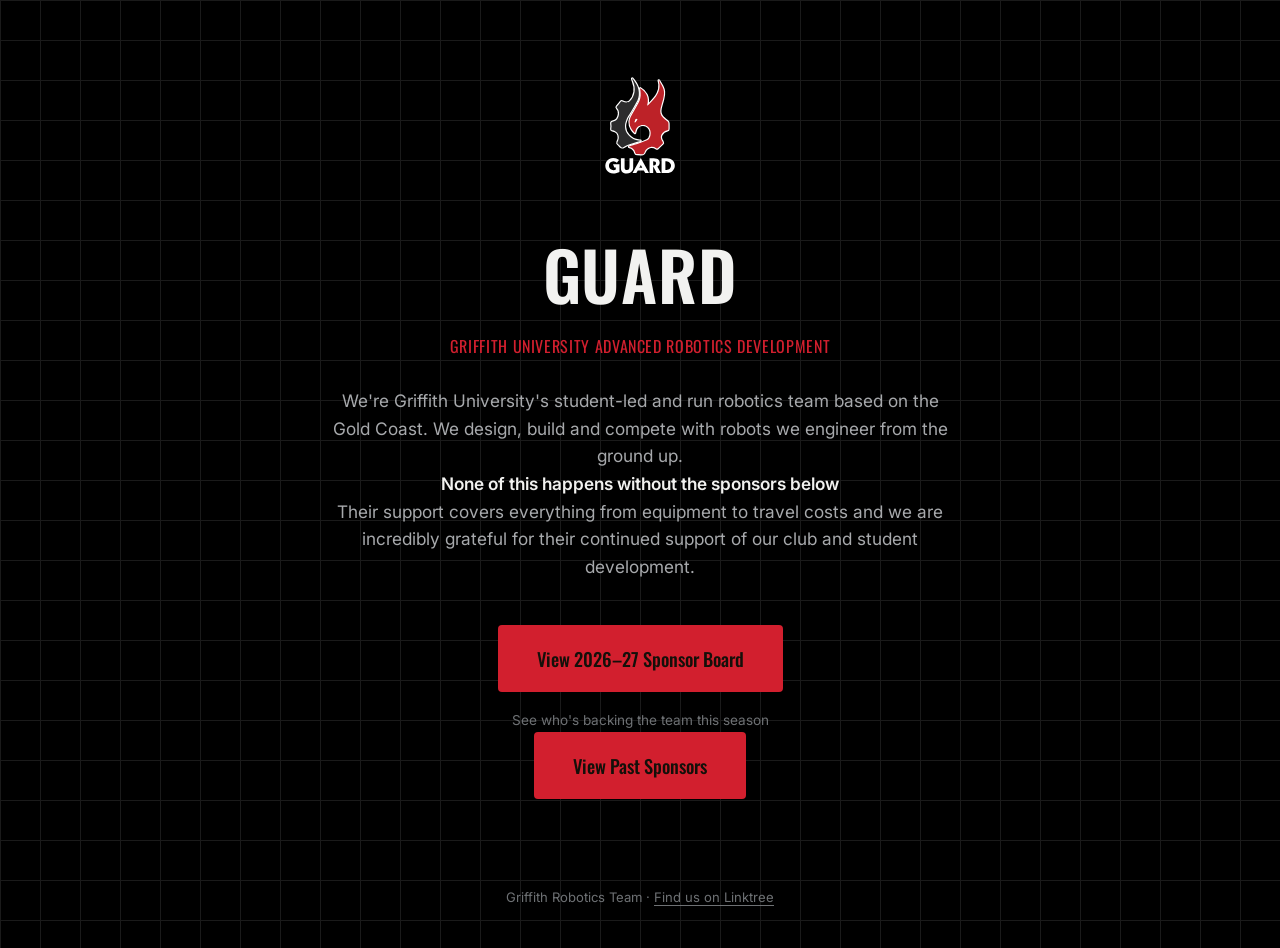
==== index.html @ 2e3b3379 "Update index.html" ====
<!DOCTYPE html>
<html lang="en">
<head>
<meta charset="UTF-8">
<meta name="viewport" content="width=device-width, initial-scale=1.0">
<title>GUARD Robotics — Sponsors</title>
<meta name="description" content="GUARD 2026-27 Sponsors">
<link rel="preconnect" href="https://fonts.googleapis.com">
<link rel="preconnect" href="https://fonts.gstatic.com" crossorigin>
<link href="https://fonts.googleapis.com/css2?family=Oswald:wght@500;600&family=Inter:wght@400;500;600&display=swap" rel="stylesheet">
<link rel="stylesheet" href="assets/css/style.css">
</head>
<body>

<main class="hero fade-in">
  <div class="emblem">
    <img src="assets/img/guard-logo.svg" alt="GUARD Robotics logo">
  </div>

  <h1 class="team-name">GUARD</h1>
  <div class="team-tag">GRIFFITH UNIVERSITY ADVANCED ROBOTICS DEVELOPMENT</div>

  <p class="summary">
    <!-- Placeholder club summary — replace with your real one-paragraph blurb -->
    We're Griffith University's student-led and run robotics team based on the Gold Coast. We design, build and compete
    with robots we engineer from the ground up. <br> <strong>None of this happens without the sponsors below</strong> <br>
    Their support covers everything from equipment to travel costs and we are incredibly grateful for their continued support of
    our club and student development.
  </p>

  <a class="btn btn-primary" href="2026-27.html">
    View 2026–27 Sponsor Board
  </a>
  <div class="cta-note">See who's backing the team this season</div>
   <a class="btn btn-primary" href="past-sponsors.html">
    View Past Sponsors
  </a>
</main>

<footer class="hero-footer">
  Griffith Robotics Team · <a href="https://linktr.ee/guard.gc" target="_blank" rel="noopener">Find us on Linktree</a>
</footer>

</body>
</html>
---- assets/css/style.css ----
/* ===================================================================
   GUARD Robotics — Sponsor Site
   Visual identity: all-black background, red / maroon / grey /
   gunmetal palette. Condensed industrial display type paired with a
   clean body sans.
   =================================================================== */

:root {
  --bg-navy: #000000;
  --bg-panel: #161616;
  --bg-panel-raised: #1e1e1e;
  --line-blue: #3a3d40;
  --line-blue-soft: #1a1a1a;
  --ink: #f2f2f0;
  --ink-muted: #a7a9ac;
  --ink-faint: #6e7174;
  --accent: #d21f2e;
  --accent-dim: #a1131f;

  --tier-diamond: #e2273a;  /* red */
  --tier-gold: #7c2230;     /* maroon */
  --tier-silver: #b7bcc0;   /* grey */
  --tier-supporter: #5b6770; /* gunmetal */

  --font-display: "Oswald", "Arial Narrow", sans-serif;
  --font-body: "Inter", -apple-system, BlinkMacSystemFont, "Segoe UI", sans-serif;

  --radius: 4px;
  --max-width: 1120px;
}

* { box-sizing: border-box; }

html { scroll-behavior: smooth; }

body {
  margin: 0;
  background:
    linear-gradient(var(--line-blue-soft) 1px, transparent 1px) 0 0 / 100% 40px,
    linear-gradient(90deg, var(--line-blue-soft) 1px, transparent 1px) 0 0 / 40px 100%,
    var(--bg-navy);
  color: var(--ink);
  font-family: var(--font-body);
  line-height: 1.6;
  -webkit-font-smoothing: antialiased;
}

@media (prefers-reduced-motion: no-preference) {
  .fade-in { animation: fadeIn 0.6s ease-out both; }
}
@keyframes fadeIn {
  from { opacity: 0; transform: translateY(8px); }
  to { opacity: 1; transform: translateY(0); }
}

a { color: inherit; }

:focus-visible {
  outline: 2px solid var(--accent);
  outline-offset: 3px;
}

h1, h2, h3 {
  font-family: var(--font-display);
  font-weight: 600;
  letter-spacing: 0.01em;
  margin: 0;
}

p { margin: 0; color: var(--ink-muted); }

.wrap {
  max-width: var(--max-width);
  margin: 0 auto;
  padding: 0 24px;
}

/* --- Corner crop marks: a drafting-sheet motif used on framed panels --- */
.crop-frame {
  position: relative;
  border: 1px solid var(--line-blue);
  border-radius: var(--radius);
}
.crop-frame::before,
.crop-frame::after,
.crop-frame > .crop-tl,
.crop-frame > .crop-tr {
  content: "";
  position: absolute;
  width: 14px;
  height: 14px;
  pointer-events: none;
}
.crop-frame::before { top: -1px; left: -1px; border-top: 2px solid var(--accent); border-left: 2px solid var(--accent); }
.crop-frame::after { bottom: -1px; right: -1px; border-bottom: 2px solid var(--accent); border-right: 2px solid var(--accent); }

/* --- Top nav (sponsor board page) --- */
.site-nav {
  display: flex;
  align-items: center;
  justify-content: space-between;
  padding: 20px 0;
  border-bottom: 1px solid var(--line-blue);
}
.site-nav .brand {
  display: flex;
  align-items: center;
  gap: 10px;
  font-family: var(--font-display);
  font-size: 1.05rem;
  text-decoration: none;
  color: var(--ink);
}
.site-nav .brand img { height: 30px; width: auto; display: block; }
.site-nav .back-link {
  font-size: 0.9rem;
  color: var(--ink-muted);
  text-decoration: none;
  border-bottom: 1px solid transparent;
}
.site-nav .back-link:hover { color: var(--accent); border-color: var(--accent); }

/* --- Buttons --- */
.btn {
  display: inline-flex;
  align-items: center;
  gap: 10px;
  font-family: var(--font-display);
  font-weight: 500;
  text-decoration: none;
  border-radius: var(--radius);
  border: 1px solid transparent;
  cursor: pointer;
  transition: transform 0.15s ease, background-color 0.15s ease, border-color 0.15s ease;
}
.btn-primary {
  background: var(--accent);
  color: #14100a;
  padding: 18px 38px;
  font-size: 1.15rem;
}
.btn-primary:hover { background: #e8434f; transform: translateY(-1px); }
.btn-secondary {
  background: transparent;
  border-color: var(--line-blue);
  color: var(--ink);
  padding: 10px 18px;
  font-size: 0.92rem;
}
.btn-secondary:hover { border-color: var(--accent); color: var(--accent); }

/* =========================== LANDING PAGE =========================== */

.hero {
  min-height: 88vh;
  display: flex;
  flex-direction: column;
  align-items: center;
  justify-content: center;
  text-align: center;
  padding: 60px 24px;
}

.hero .emblem {
  width: 132px;
  height: 132px;
  margin-bottom: 28px;
}
.hero .emblem img { width: 100%; height: 100%; object-fit: contain; }

.hero .team-name {
  font-size: clamp(2.4rem, 6vw, 4.2rem);
  color: var(--ink);
  margin-bottom: 6px;
}
.hero .team-tag {
  font-family: var(--font-display);
  color: var(--accent);
  letter-spacing: 0.04em;
  font-size: 1rem;
  margin-bottom: 28px;
}
.hero .summary {
  max-width: 620px;
  font-size: 1.08rem;
  color: var(--ink-muted);
  margin-bottom: 44px;
}
.hero .summary strong { color: var(--ink); font-weight: 600; }

.hero .cta-note {
  margin-top: 18px;
  font-size: 0.85rem;
  color: var(--ink-faint);
}

.hero-footer {
  padding: 28px 24px 40px;
  text-align: center;
  font-size: 0.82rem;
  color: var(--ink-faint);
}
.hero-footer a { color: var(--ink-faint); text-decoration: underline; text-underline-offset: 3px; }
.hero-footer a:hover { color: var(--accent); }

/* =========================== SPONSOR BOARD =========================== */

.board-header {
  padding: 56px 0 36px;
  text-align: center;
}
.board-header .eyebrow {
  color: var(--accent);
  font-family: var(--font-display);
  font-size: 0.95rem;
  letter-spacing: 0.03em;
  margin-bottom: 8px;
}
.board-header h1 { font-size: clamp(2rem, 4.5vw, 3rem); margin-bottom: 10px; }
.board-header p { max-width: 560px; margin: 0 auto; }

.tier-section { padding: 40px 0; }
.tier-section + .tier-section { border-top: 1px solid var(--line-blue); }

.tier-heading {
  display: flex;
  align-items: baseline;
  gap: 14px;
  margin-bottom: 28px;
}
.tier-heading .tier-dot {
  width: 12px;
  height: 12px;
  border-radius: 2px;
  transform: rotate(45deg);
  flex-shrink: 0;
}
.tier-heading h2 { font-size: 1.5rem; }
.tier-heading .tier-count {
  color: var(--ink-faint);
  font-size: 0.9rem;
  margin-left: auto;
}

.tier-diamond .tier-dot { background: var(--tier-diamond); box-shadow: 0 0 10px var(--tier-diamond); }
.tier-gold .tier-dot { background: var(--tier-gold); }
.tier-silver .tier-dot { background: var(--tier-silver); }
.tier-supporter .tier-dot { background: var(--tier-supporter); }

.tier-diamond .tier-heading h2 { color: var(--tier-diamond); }
.tier-gold .tier-heading h2 { color: var(--tier-gold); }
.tier-silver .tier-heading h2 { color: var(--tier-silver); }
.tier-supporter .tier-heading h2 { color: var(--tier-supporter); }

.sponsor-grid { display: grid; gap: 20px; }
.tier-diamond .sponsor-grid { grid-template-columns: repeat(auto-fit, minmax(320px, 1fr)); }
.tier-gold .sponsor-grid { grid-template-columns: repeat(auto-fit, minmax(240px, 1fr)); }
.tier-silver .sponsor-grid { grid-template-columns: repeat(auto-fit, minmax(190px, 1fr)); }
.tier-supporter .sponsor-grid { grid-template-columns: repeat(auto-fit, minmax(150px, 1fr)); }

.sponsor-card {
  background: var(--bg-panel);
  border: 1px solid transparent;
  padding: 24px;
  display: flex;
  flex-direction: column;
  align-items: center;
  text-align: center;
  gap: 12px;
  text-decoration: none;
  color: inherit;
  border-radius: var(--radius);
  transition: transform 0.15s ease, border-color 0.15s ease, background-color 0.15s ease;
}
a.sponsor-card:hover {
  transform: translateY(-3px);
  border-color: var(--accent);
}
a.sponsor-card:hover .sponsor-name { color: var(--accent); }

.tier-diamond .sponsor-card { padding: 36px 28px; }
.tier-supporter .sponsor-card { padding: 16px; gap: 6px; }

/* Forced tile background for logos that need a specific backing colour */
.sponsor-card.bg-white { background: #ffffff; }
.sponsor-card.bg-white .sponsor-name { color: #1a1a1a; }
.sponsor-card.bg-black { background: #0a0a0a; border-color: var(--line-blue); }

.sponsor-card .logo-slot {
  width: 100%;
  height: 84px;
  display: flex;
  align-items: center;
  justify-content: center;
}
.tier-diamond .logo-slot { height: 110px; }
.tier-silver .logo-slot { height: 64px; }
.tier-supporter .logo-slot { height: 48px; }
#partners-strip .logo-slot { height: 64px; }

.sponsor-card .logo-slot img {
  max-width: 100%;
  max-height: 100%;
  object-fit: contain;
}
.sponsor-card .logo-placeholder {
  width: 100%;
  height: 100%;
  border: 1px dashed var(--line-blue);
  border-radius: var(--radius);
  display: flex;
  align-items: center;
  justify-content: center;
  color: var(--ink-faint);
  font-size: 0.78rem;
  padding: 6px;
}

.sponsor-card .sponsor-name {
  font-family: var(--font-display);
  font-size: 1.05rem;
  color: var(--ink);
}
.tier-supporter .sponsor-card .sponsor-name { font-size: 0.88rem; }

/* =========================== PARTNERS STRIP =========================== */

.partners-section {
  padding: 44px 0 20px;
  border-top: 1px solid var(--line-blue);
  margin-top: 10px;
}
.partners-section .tier-heading h2 { color: var(--ink); }
.partners-section .tier-heading .tier-dot { background: var(--ink-muted); }
#partners-strip .sponsor-grid { grid-template-columns: repeat(auto-fit, minmax(200px, 1fr)); }
#partners-strip .sponsor-card { padding: 20px; }

.board-footer {
  padding: 50px 0 60px;
  text-align: center;
  border-top: 1px solid var(--line-blue);
  margin-top: 30px;
}
.board-footer p { font-size: 0.85rem; }

@media (max-width: 560px) {
  .site-nav { flex-direction: column; gap: 14px; align-items: flex-start; }
  .board-header { padding-top: 40px; }
  .tier-heading { flex-wrap: wrap; }
  .tier-heading .tier-count { margin-left: 0; }
}
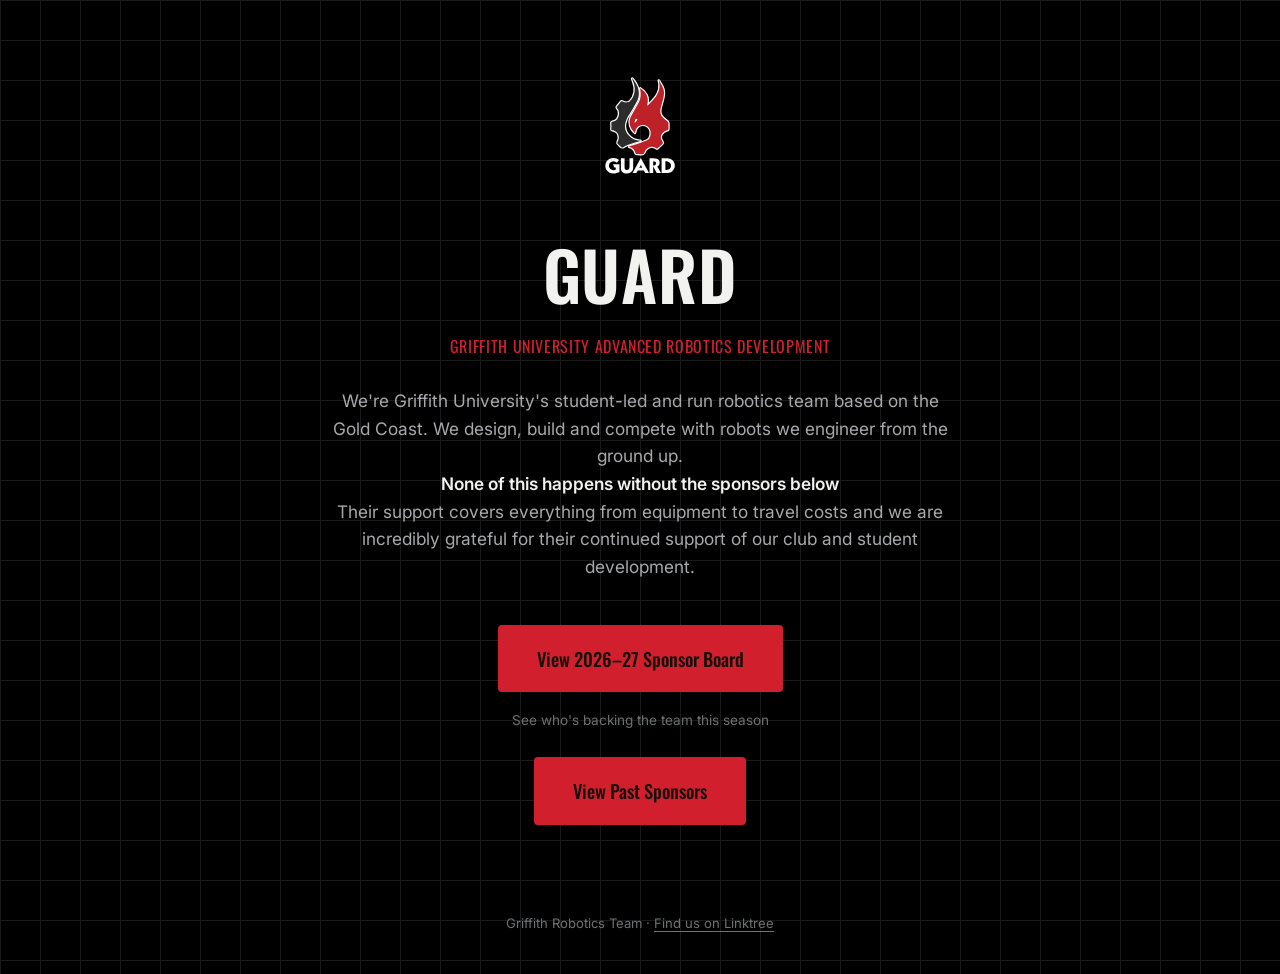
==== commit 45e239e6: "Update index.html" ====
--- a/index.html
+++ b/index.html
@@ -32,6 +32,7 @@
     View 2026–27 Sponsor Board
   </a>
   <div class="cta-note">See who's backing the team this season</div>
+  <br>
    <a class="btn btn-primary" href="past-sponsors.html">
     View Past Sponsors
   </a>
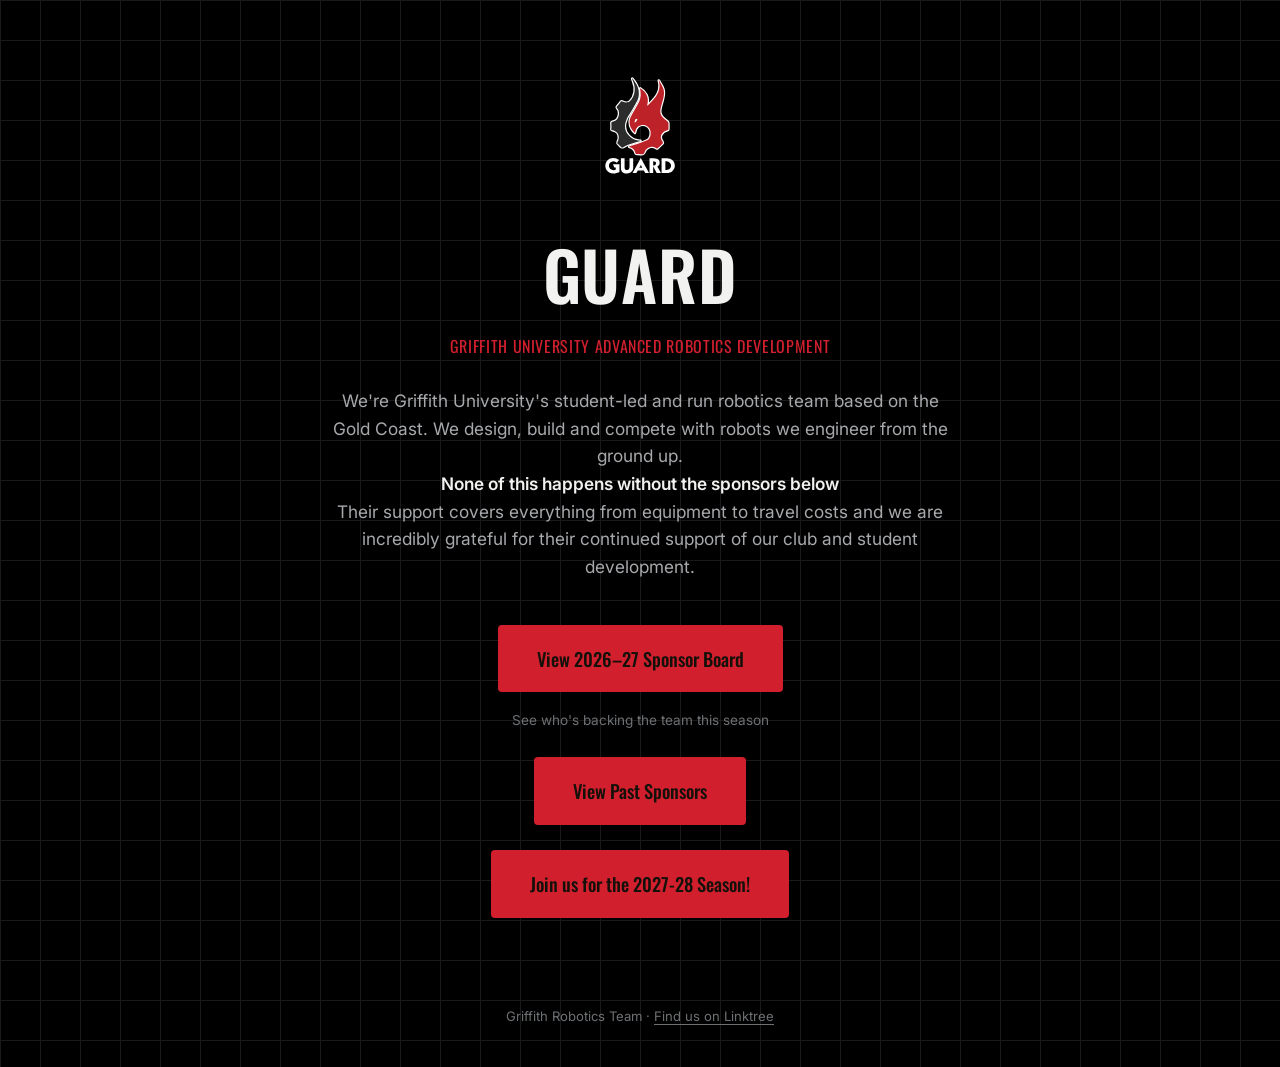
==== commit 6e52dd23: "Update index.html" ====
--- a/index.html
+++ b/index.html
@@ -36,6 +36,10 @@
    <a class="btn btn-primary" href="past-sponsors.html">
     View Past Sponsors
   </a>
+  <br>
+  <a class="btn btn-primary" href="2027-28.html">
+    Join us for the 2027-28 Season!
+  </a>
 </main>
 
 <footer class="hero-footer">
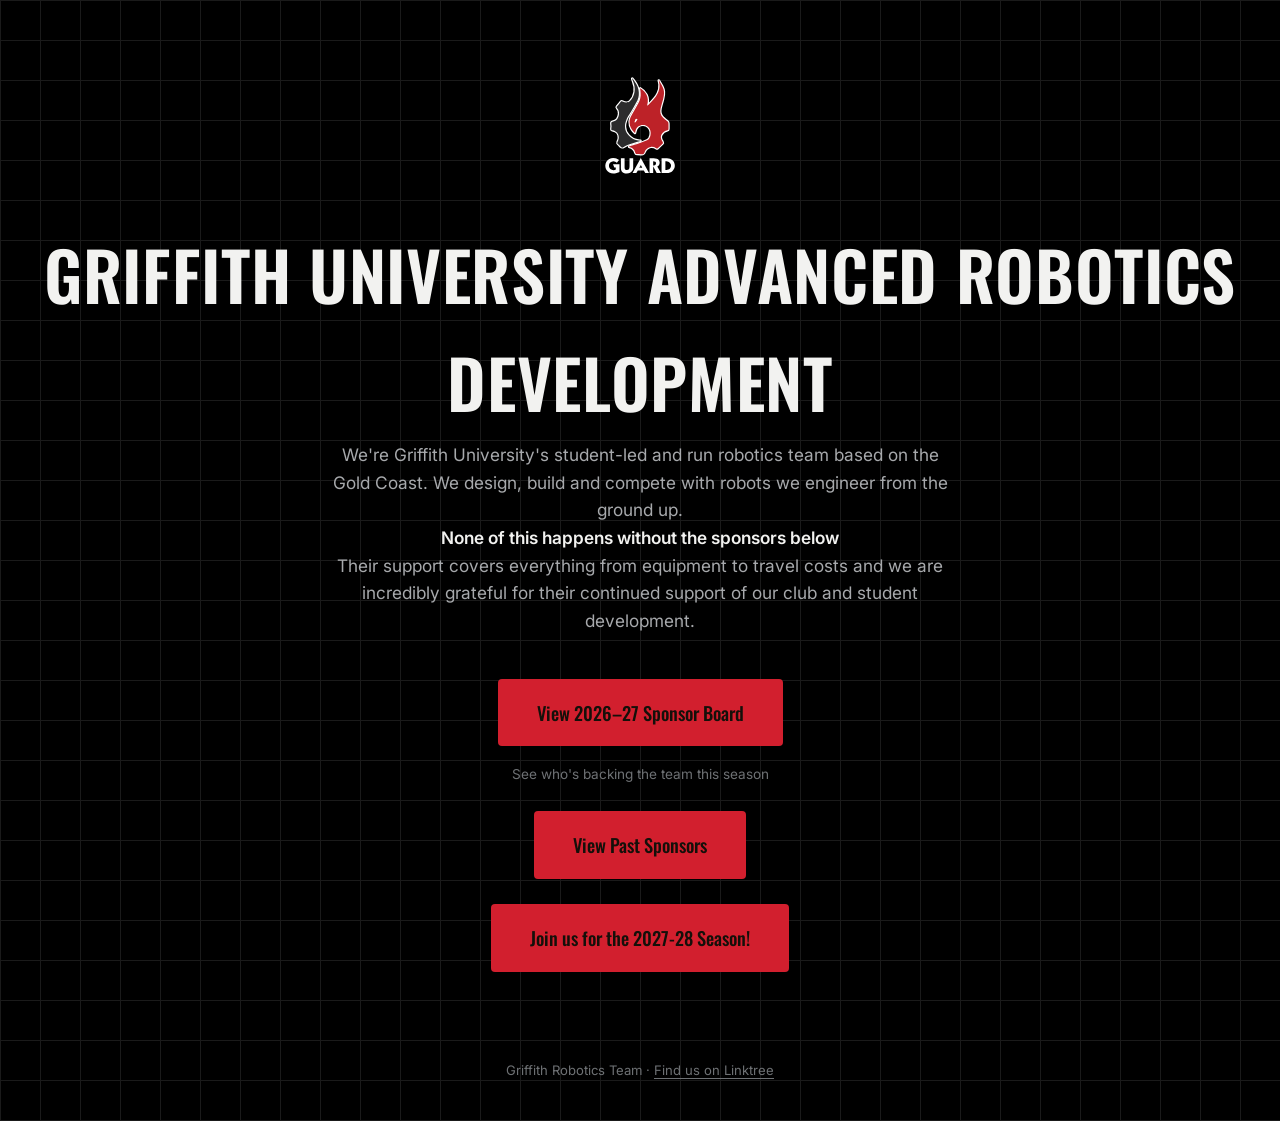
==== commit ac06d426: "Update index.html" ====
--- a/index.html
+++ b/index.html
@@ -17,8 +17,9 @@
     <img src="assets/img/guard-logo.svg" alt="GUARD Robotics logo">
   </div>
 
-  <h1 class="team-name">GUARD</h1>
-  <div class="team-tag">GRIFFITH UNIVERSITY ADVANCED ROBOTICS DEVELOPMENT</div>
+  <h1 class="team-name">GRIFFITH UNIVERSITY ADVANCED ROBOTICS DEVELOPMENT</h1>
+  <!-- <div class="team-tag">GRIFFITH UNIVERSITY ADVANCED ROBOTICS DEVELOPMENT</div>
+  -->
 
   <p class="summary">
     <!-- Placeholder club summary — replace with your real one-paragraph blurb -->
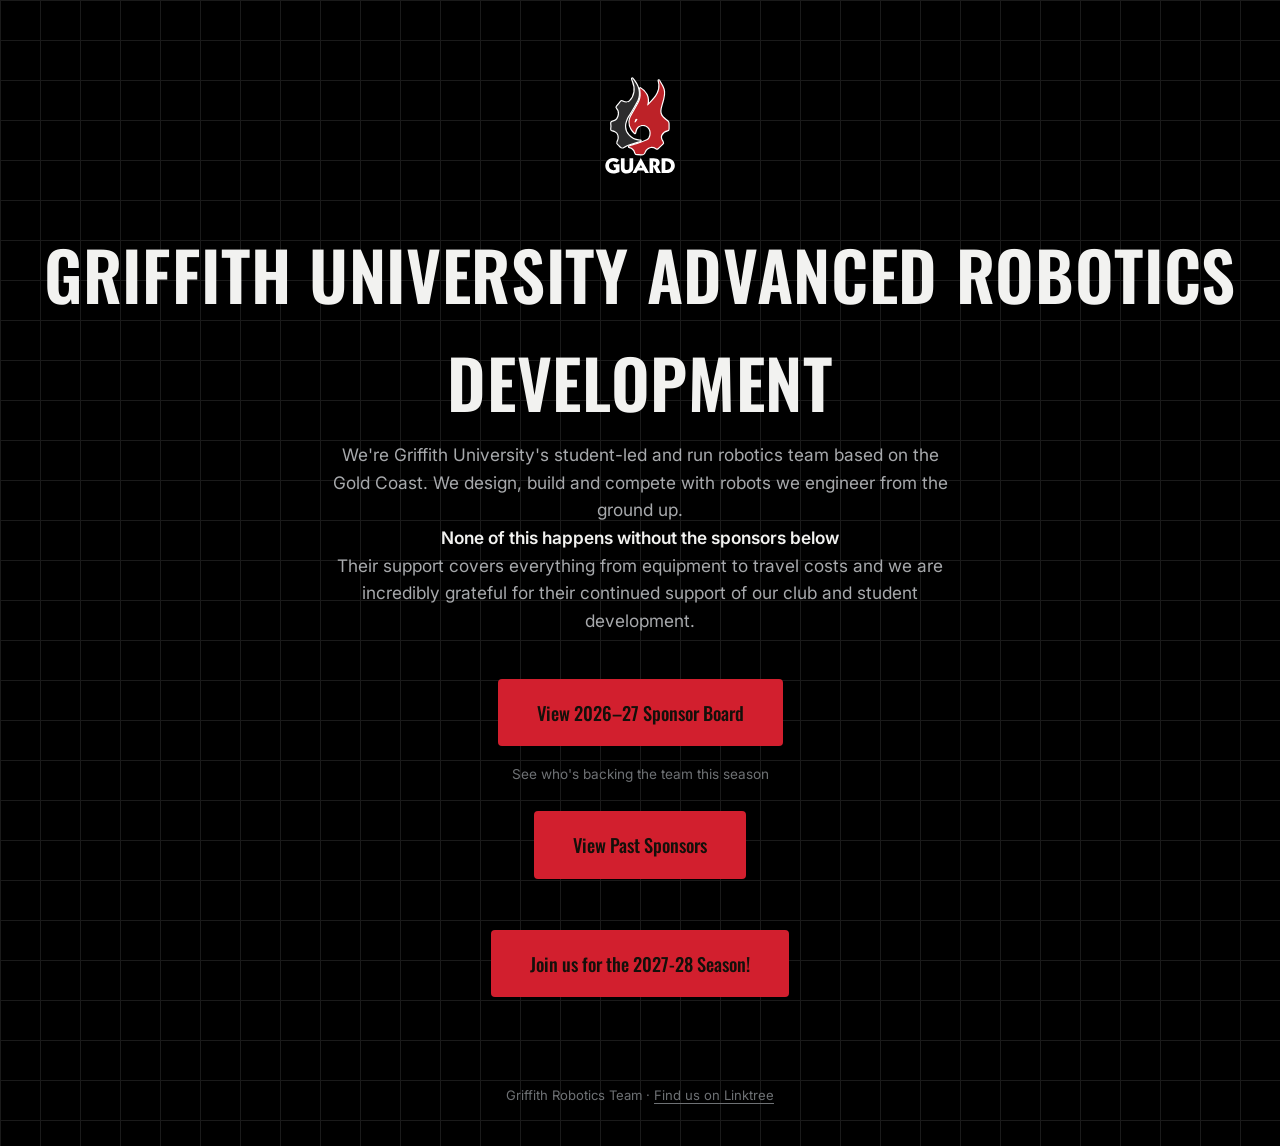
==== commit 9280d6b9: "Update index.html" ====
--- a/index.html
+++ b/index.html
@@ -38,6 +38,7 @@
     View Past Sponsors
   </a>
   <br>
+  <br>
   <a class="btn btn-primary" href="2027-28.html">
     Join us for the 2027-28 Season!
   </a>
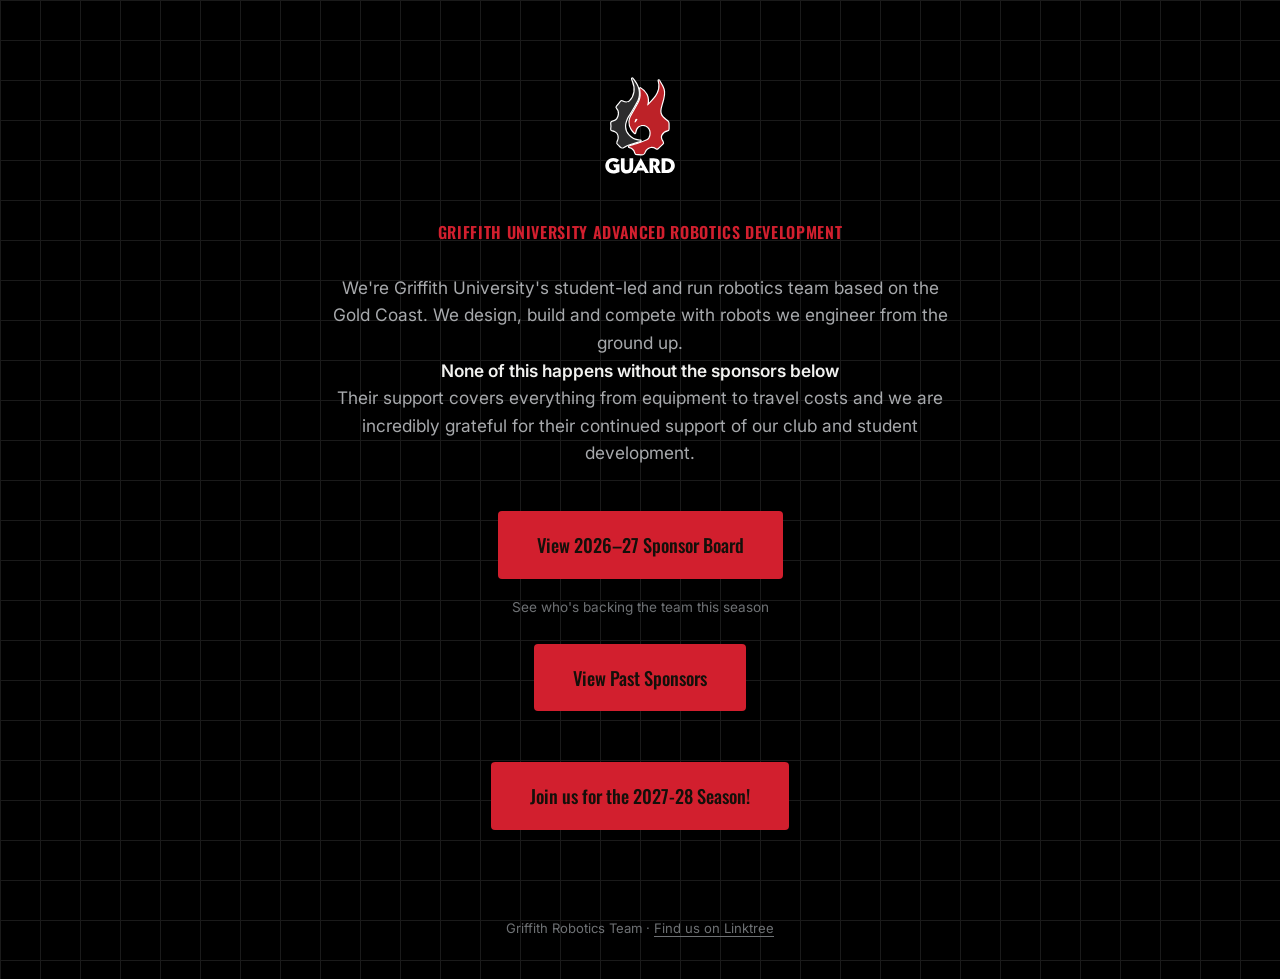
==== commit 4b58ad90: "Update index.html" ====
--- a/index.html
+++ b/index.html
@@ -17,9 +17,9 @@
     <img src="assets/img/guard-logo.svg" alt="GUARD Robotics logo">
   </div>
 
-  <h1 class="team-name">GRIFFITH UNIVERSITY ADVANCED ROBOTICS DEVELOPMENT</h1>
-  <!-- <div class="team-tag">GRIFFITH UNIVERSITY ADVANCED ROBOTICS DEVELOPMENT</div>
-  -->
+ <!-- <h1 class="team-name">GRIFFITH UNIVERSITY ADVANCED ROBOTICS DEVELOPMENT</h1> -->
+  <h2 class="team-tag">GRIFFITH UNIVERSITY ADVANCED ROBOTICS DEVELOPMENT</h2>
+
 
   <p class="summary">
     <!-- Placeholder club summary — replace with your real one-paragraph blurb -->
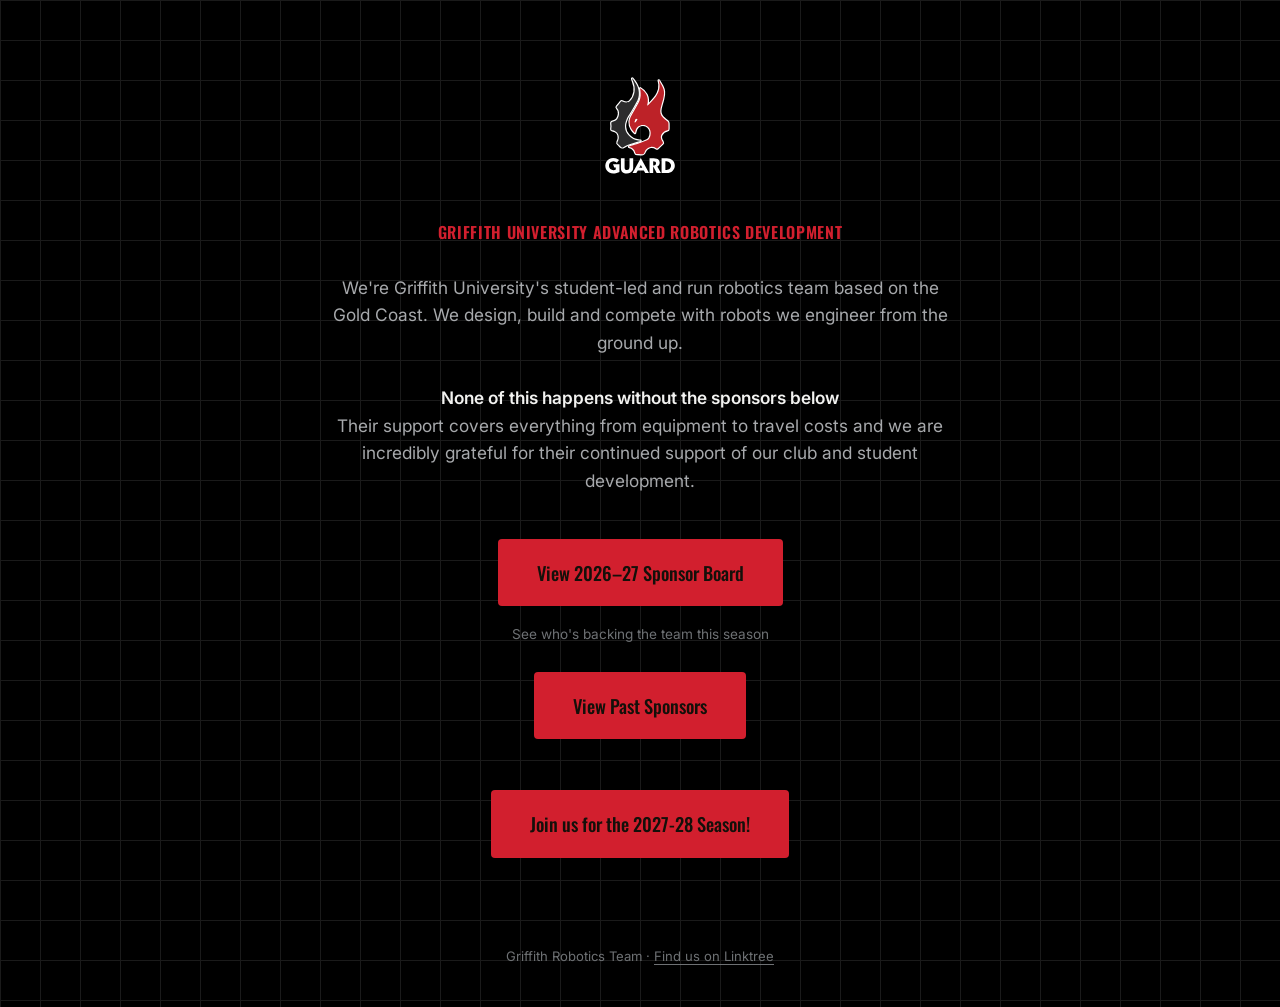
==== commit a112c938: "Update index.html" ====
--- a/index.html
+++ b/index.html
@@ -18,13 +18,13 @@
   </div>
 
  <!-- <h1 class="team-name">GRIFFITH UNIVERSITY ADVANCED ROBOTICS DEVELOPMENT</h1> -->
-  <h2 class="team-tag">GRIFFITH UNIVERSITY ADVANCED ROBOTICS DEVELOPMENT</h2>
+  <h1 class="team-tag">GRIFFITH UNIVERSITY ADVANCED ROBOTICS DEVELOPMENT</h1>
 
 
   <p class="summary">
     <!-- Placeholder club summary — replace with your real one-paragraph blurb -->
     We're Griffith University's student-led and run robotics team based on the Gold Coast. We design, build and compete
-    with robots we engineer from the ground up. <br> <strong>None of this happens without the sponsors below</strong> <br>
+    with robots we engineer from the ground up. <br> <br> <strong>None of this happens without the sponsors below</strong> <br>
     Their support covers everything from equipment to travel costs and we are incredibly grateful for their continued support of
     our club and student development.
   </p>
--- a/assets/css/style.css
+++ b/assets/css/style.css
@@ -17,9 +17,9 @@
   --accent: #d21f2e;
   --accent-dim: #a1131f;
 
-  --tier-diamond: #e2273a;  /* red */
-  --tier-gold: #7c2230;     /* maroon */
-  --tier-silver: #b7bcc0;   /* grey */
+  --tier-diamond: #4ee2ec;  /* blue */
+  --tier-gold: #efbf04;     /* gold */
+  --tier-silver: #c4c4c4;   /* silver */
   --tier-supporter: #5b6770; /* gunmetal */
 
   --font-display: "Oswald", "Arial Narrow", sans-serif;
